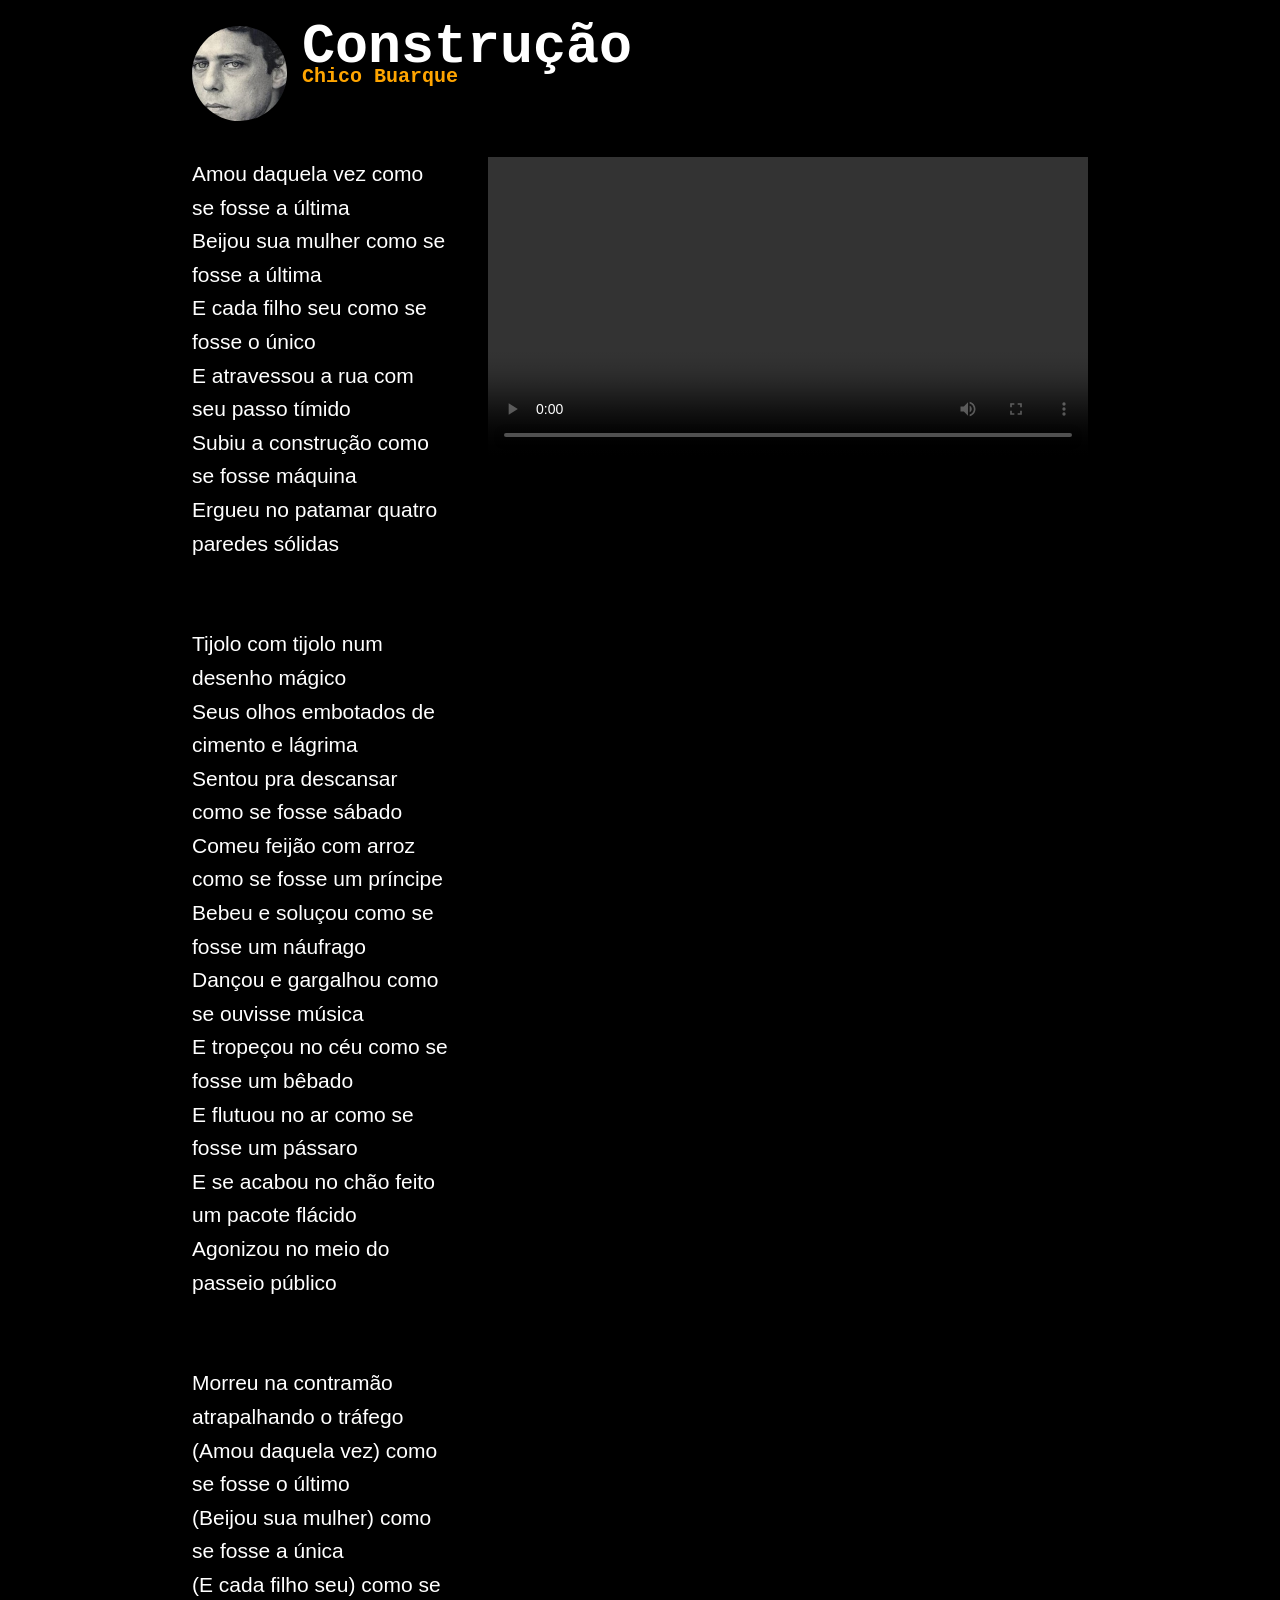
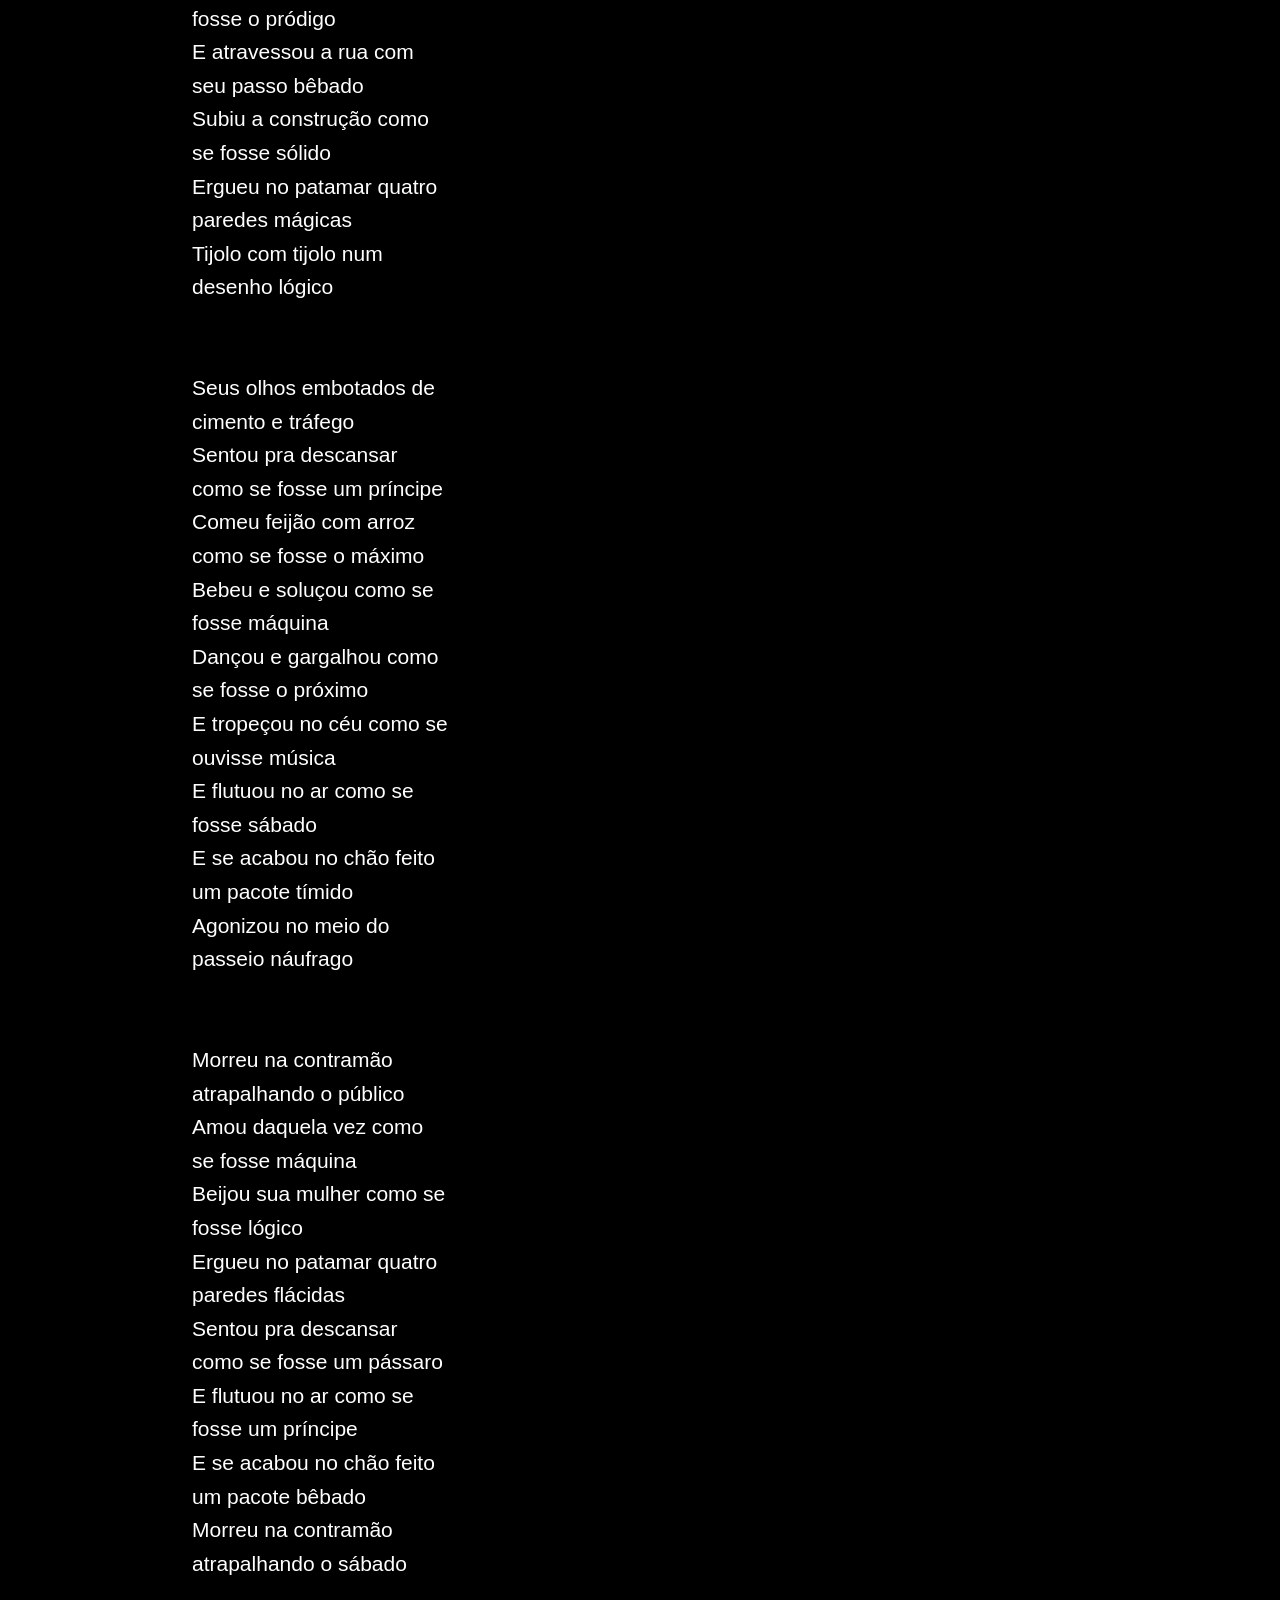
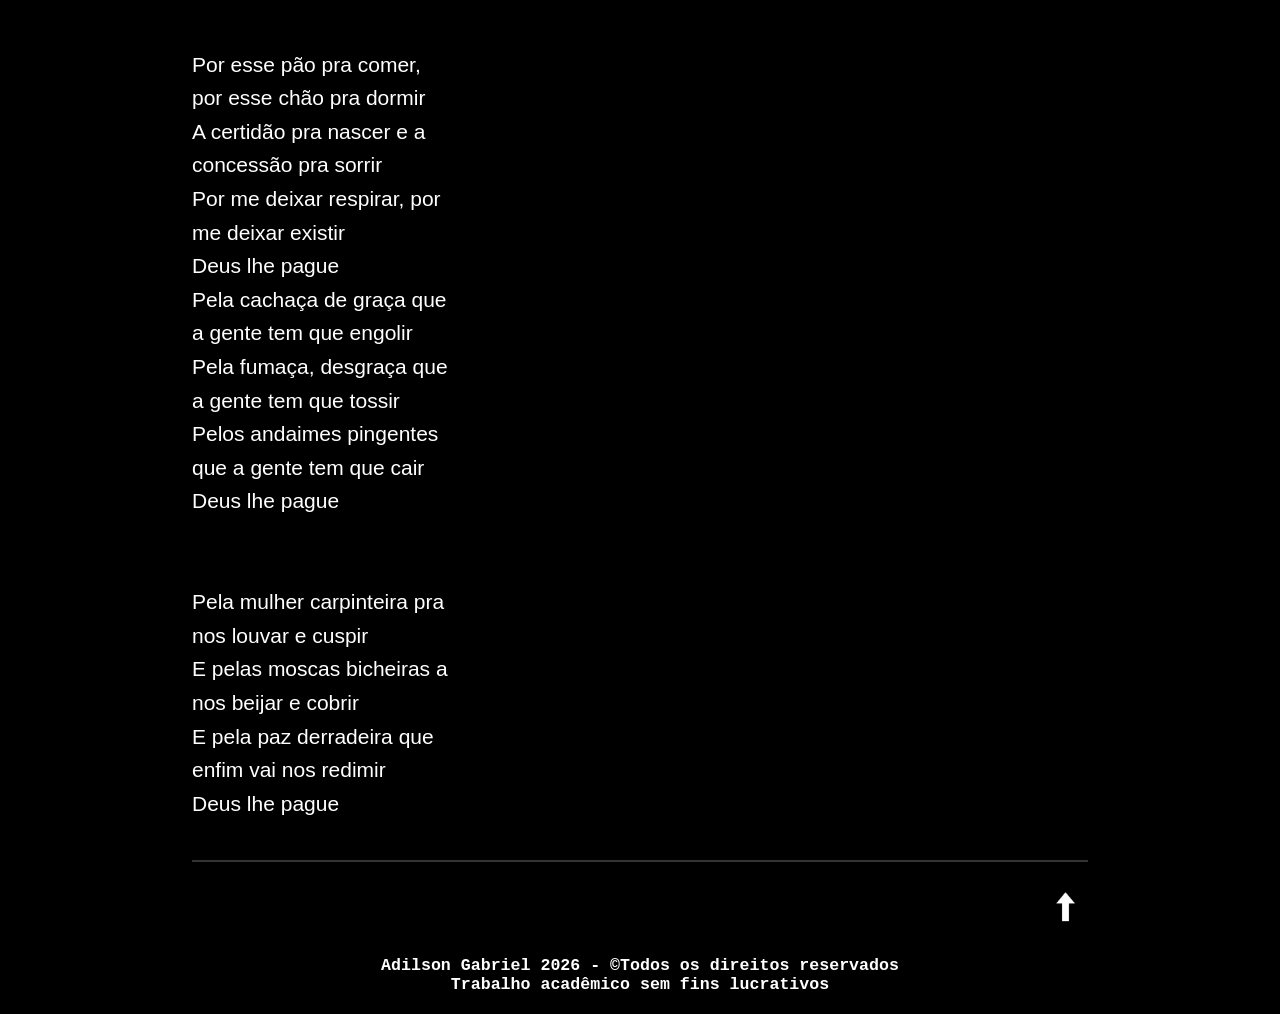
==== index.html @ 7561bcf0 "sim" ====
<!doctype html>
<html lang="pt-br">
   <head>
		  <title>Construção- Chico Buarque</title>
		  <meta charset="utf-8">
		 <link rel="icon"  type="image/jpg" href="img/nuvem.jpg">
		  <link rel="stylesheet" type="text/css" href="meustyle.css">

   </head>
 <body>
    <div id="container">

        <div class="topo-musica">

            <img src="chicao.jpg" class="foto-artista">

            <div class="info-musica">
                <h1>Construção</h1>
                <h2 class="subtitulo">Chico Buarque</h2>
            </div>

        </div>
		   <div class="conteudo">

			<div class="letra">
			<p>	Amou daquela vez como se fosse a última
Beijou sua mulher como se fosse a última
E cada filho seu como se fosse o único
E atravessou a rua com seu passo tímido
Subiu a construção como se fosse máquina
Ergueu no patamar quatro paredes sólidas
<br>
Tijolo com tijolo num desenho mágico
Seus olhos embotados de cimento e lágrima
Sentou pra descansar como se fosse sábado
Comeu feijão com arroz como se fosse um príncipe
Bebeu e soluçou como se fosse um náufrago
Dançou e gargalhou como se ouvisse música
E tropeçou no céu como se fosse um bêbado
E flutuou no ar como se fosse um pássaro
E se acabou no chão feito um pacote flácido
Agonizou no meio do passeio público
<br>
Morreu na contramão atrapalhando o tráfego
(Amou daquela vez) como se fosse o último
(Beijou sua mulher) como se fosse a única
(E cada filho seu) como se fosse o pródigo
E atravessou a rua com seu passo bêbado
Subiu a construção como se fosse sólido
Ergueu no patamar quatro paredes mágicas
Tijolo com tijolo num desenho lógico
<br>
Seus olhos embotados de cimento e tráfego
Sentou pra descansar como se fosse um príncipe
Comeu feijão com arroz como se fosse o máximo
Bebeu e soluçou como se fosse máquina
Dançou e gargalhou como se fosse o próximo
E tropeçou no céu como se ouvisse música
E flutuou no ar como se fosse sábado
E se acabou no chão feito um pacote tímido
Agonizou no meio do passeio náufrago
<br>
Morreu na contramão atrapalhando o público
Amou daquela vez como se fosse máquina
Beijou sua mulher como se fosse lógico
Ergueu no patamar quatro paredes flácidas
Sentou pra descansar como se fosse um pássaro
E flutuou no ar como se fosse um príncipe
E se acabou no chão feito um pacote bêbado
Morreu na contramão atrapalhando o sábado
<br>
Por esse pão pra comer, por esse chão pra dormir
A certidão pra nascer e a concessão pra sorrir
Por me deixar respirar, por me deixar existir
Deus lhe pague
Pela cachaça de graça que a gente tem que engolir
Pela fumaça, desgraça que a gente tem que tossir
Pelos andaimes pingentes que a gente tem que cair
Deus lhe pague
<br>
Pela mulher carpinteira pra nos louvar e cuspir
E pelas moscas bicheiras a nos beijar e cobrir
E pela paz derradeira que enfim vai nos redimir
Deus lhe pague</p>

</div>

    <div class="video-musica">

        <video controls width="600">
            <source src="construcao.mp4" type="video/mp4">
        </video>
			
			</div>
		   </div>
		    <hr> 
			<br>
	 <div img align="right"><a href="#"><img src="seta.png" width="5%"/></a></div>
		   	<div id="footer">
			  <h5>Adilson Gabriel 2026 - &copyTodos os direitos reservados<br>Trabalho acadêmico sem fins lucrativos</h5>
			</div>
		</div>	
	
   </body>	   
 </html>
---- meustyle.css ----
/* Arquivo CSS externo */

* {
    margin: 0;
    padding: 0;
    box-sizing: border-box;
}

body {
    background: #000;
    font-family: "Courier New", monospace;
    font-size: 18px;
    padding-top: 20px;
}

/* CONTAINER GERAL */

#container {
    color: white;
    font-size: 20px;
    width: 70%;
    margin: auto;
}



.topo-musica {
    display: flex;
    align-items: center;
    gap: 15px;
    margin-bottom: 30px;
}

.foto-artista {
    width: 95px;
    height: 95px;
    border-radius: 50%;
    object-fit: cover;
}

/* BLOCO DO TEXTO */

.info-musica {
    display: flex;
    flex-direction: column;
    margin-bottom: 40px;
}

/* TÍTULO */

h1 {
    font-weight: bold;
    color: #ffffff;
    margin: 0;
    text-align: left;
    line-height: 1;
    font-size: 55px;
}

/* SUBTÍTULO */

.subtitulo {
    color: orange;
    margin: 0;
    text-align: left;
    line-height: 1;
    font-size: 20px;
    margin-top: -8px;
}
  .video-musica {
       margin-bottom:40px;
    text-align:right;
  
  }

   .conteudo{
    display:flex;
    justify-content:space-between;
    align-items:flex-start;
    gap:40px;
   }

/* LETRA */

p {
    text-align: left;
    margin-bottom: 20px;
    font-family: Arial, Helvetica, sans-serif;
    white-space: pre-line;
    line-height: 1.6;
  
    font-size: 21px;
}

/* LINHA */

hr {
    border: none;
    border-top: 2px solid #333;
    margin-top: 20px;
}

/* RODAPÉ */

#footer {
    text-align: center;
    color: white;
    margin-top: 20px;
    margin-bottom: 20px;
}
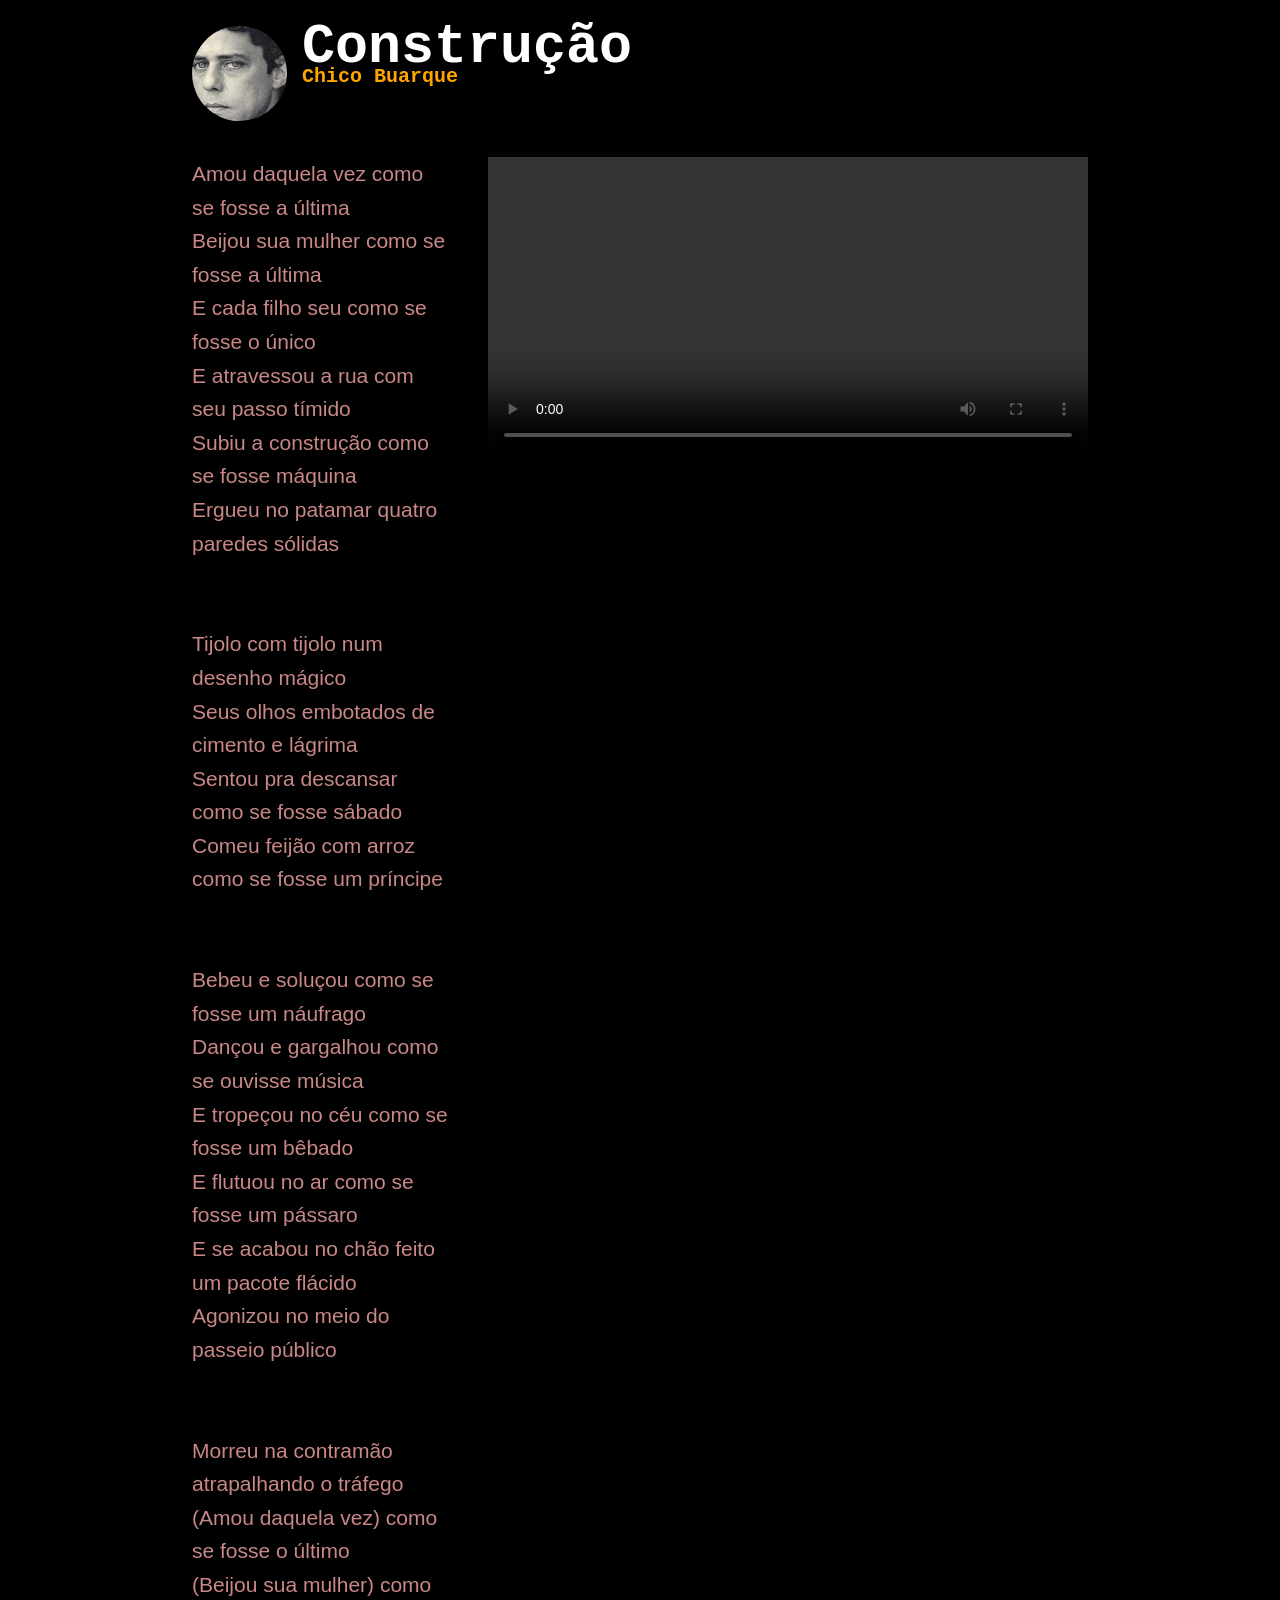
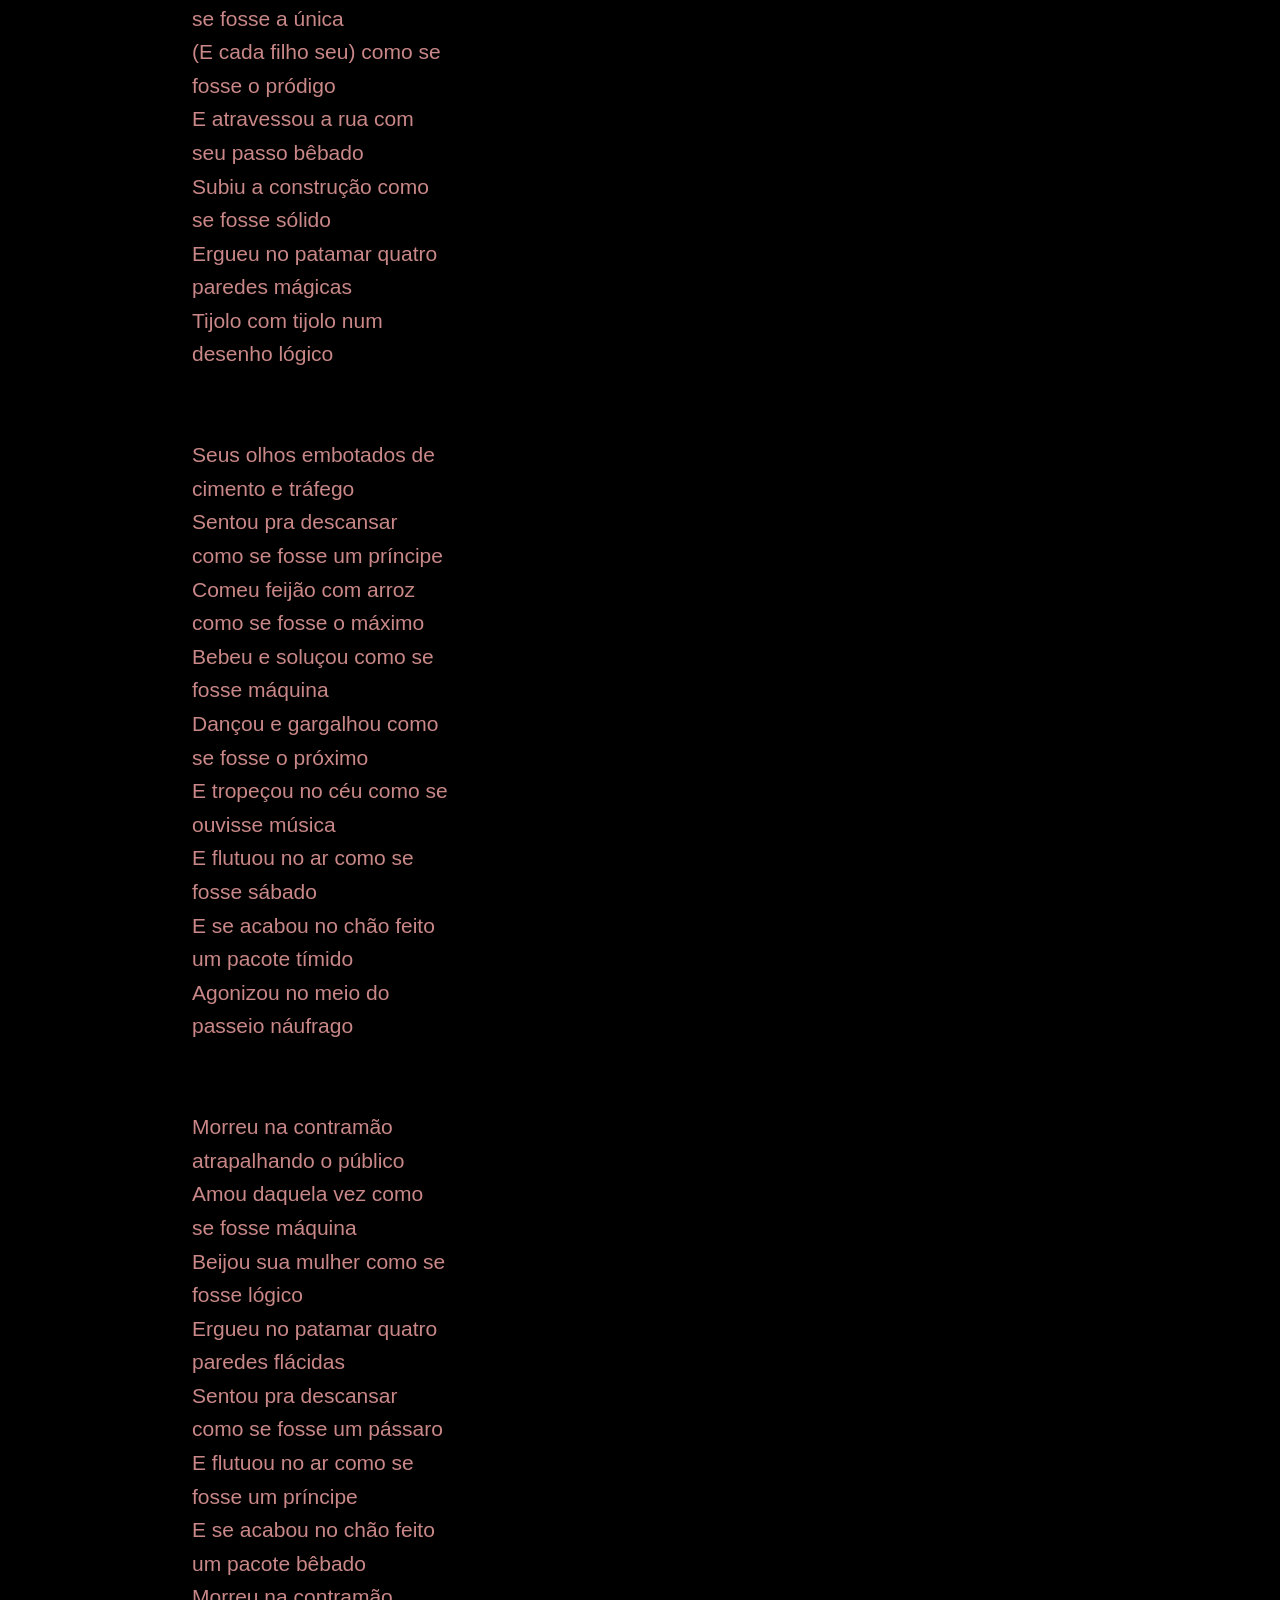
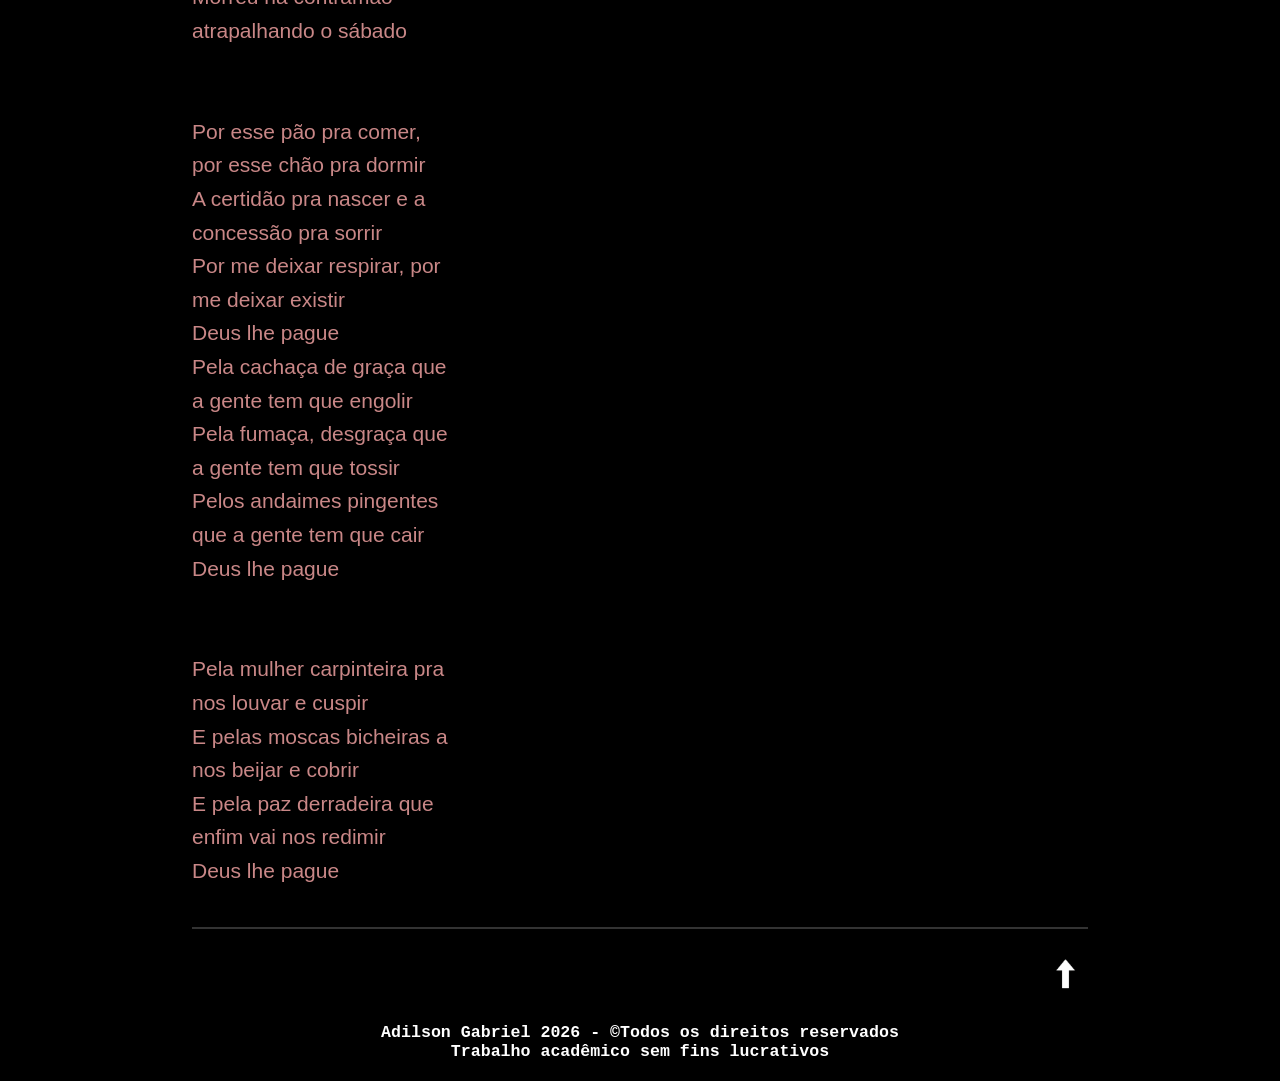
==== commit 55014f03: "mudei cor do texto" ====
--- a/index.html
+++ b/index.html
@@ -6,6 +6,7 @@
 		  <meta charset="utf-8">
 		 <link rel="icon"  type="image/jpg" href="img/nuvem.jpg">
 		  <link rel="stylesheet" type="text/css" href="meustyle.css">
+		  <link rel	="icon" href="chicao.jpg">
 
    </head>
  <body>
@@ -35,6 +36,7 @@
 Seus olhos embotados de cimento e lágrima
 Sentou pra descansar como se fosse sábado
 Comeu feijão com arroz como se fosse um príncipe
+<br>
 Bebeu e soluçou como se fosse um náufrago
 Dançou e gargalhou como se ouvisse música
 E tropeçou no céu como se fosse um bêbado
@@ -95,7 +97,7 @@
 			</div>
 		   </div>
 		    <hr> 
-			<br>
+			<br>	
 	 <div img align="right"><a href="#"><img src="seta.png" width="5%"/></a></div>
 		   	<div id="footer">
 			  <h5>Adilson Gabriel 2026 - &copyTodos os direitos reservados<br>Trabalho acadêmico sem fins lucrativos</h5>
--- a/meustyle.css
+++ b/meustyle.css
@@ -13,10 +13,9 @@
     padding-top: 20px;
 }
 
-/* CONTAINER GERAL */
 
 #container {
-    color: white;
+    color: #c98787;
     font-size: 20px;
     width: 70%;
     margin: auto;
